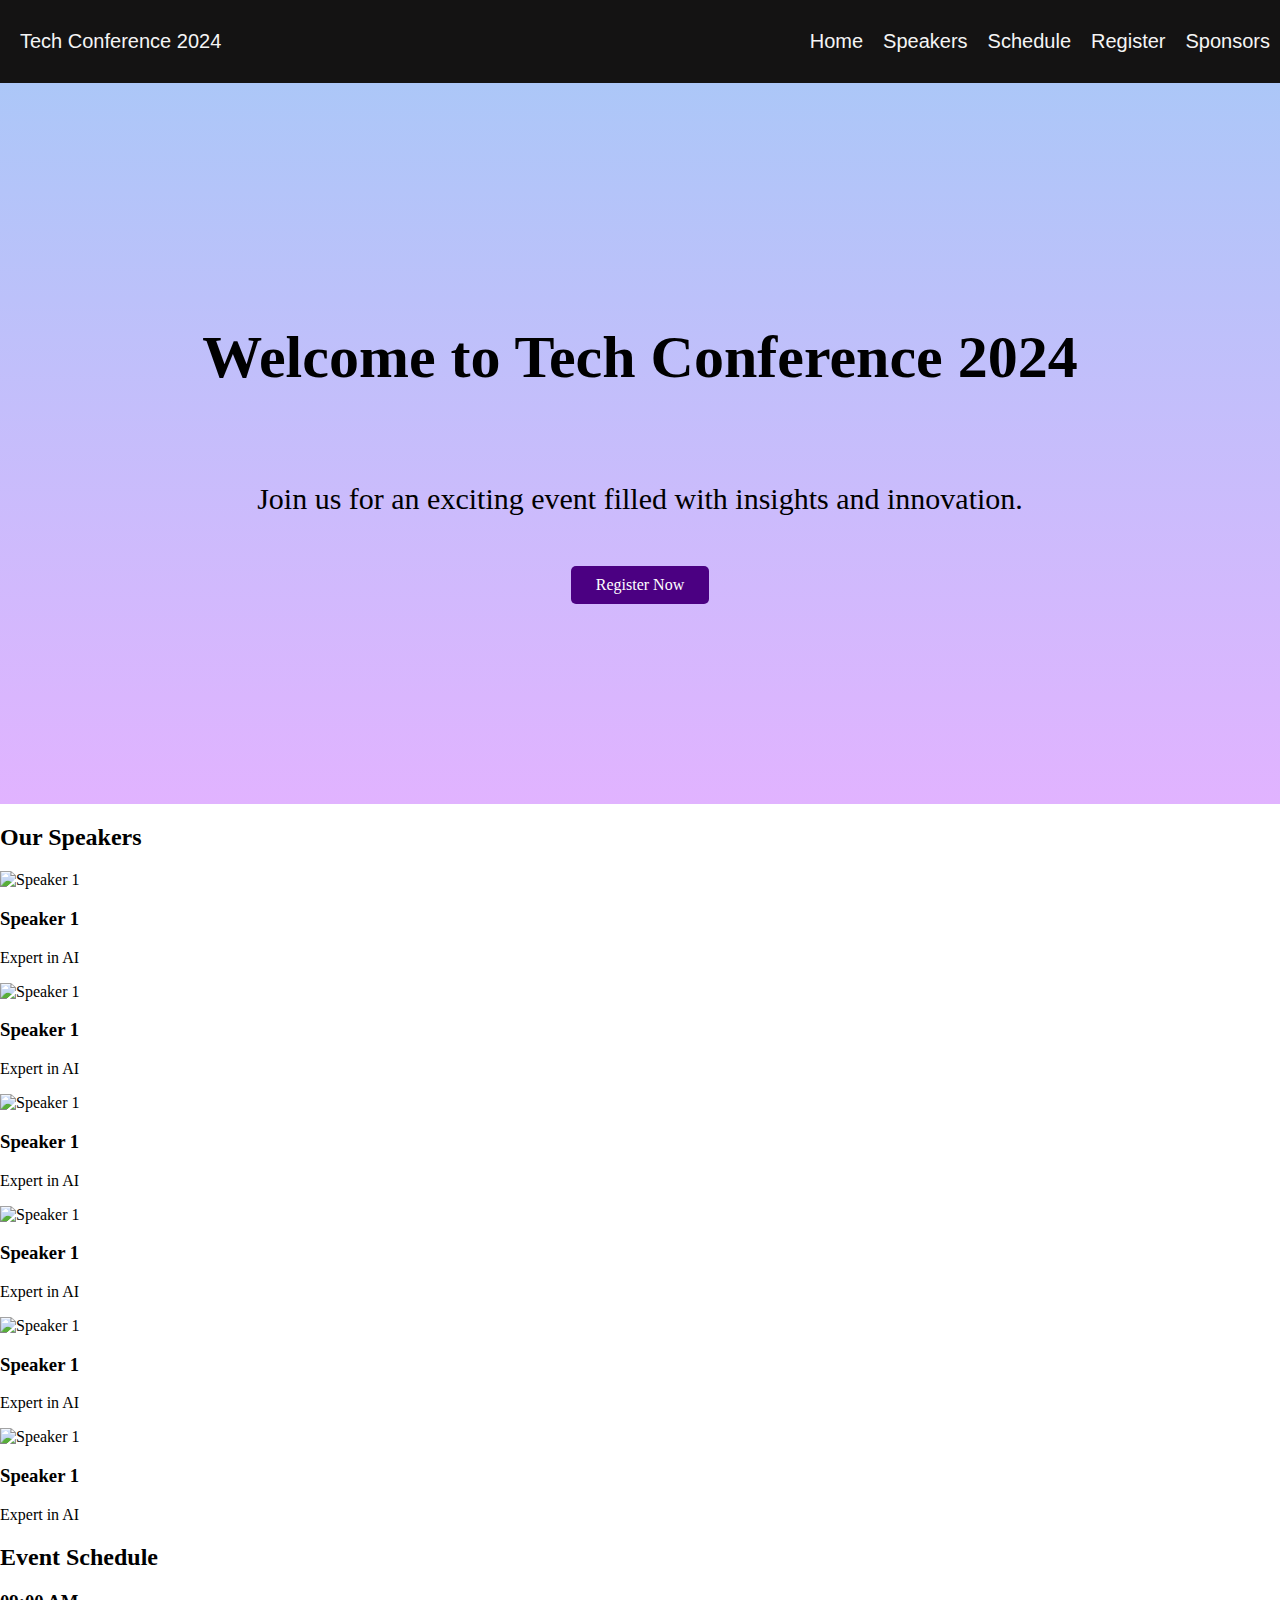
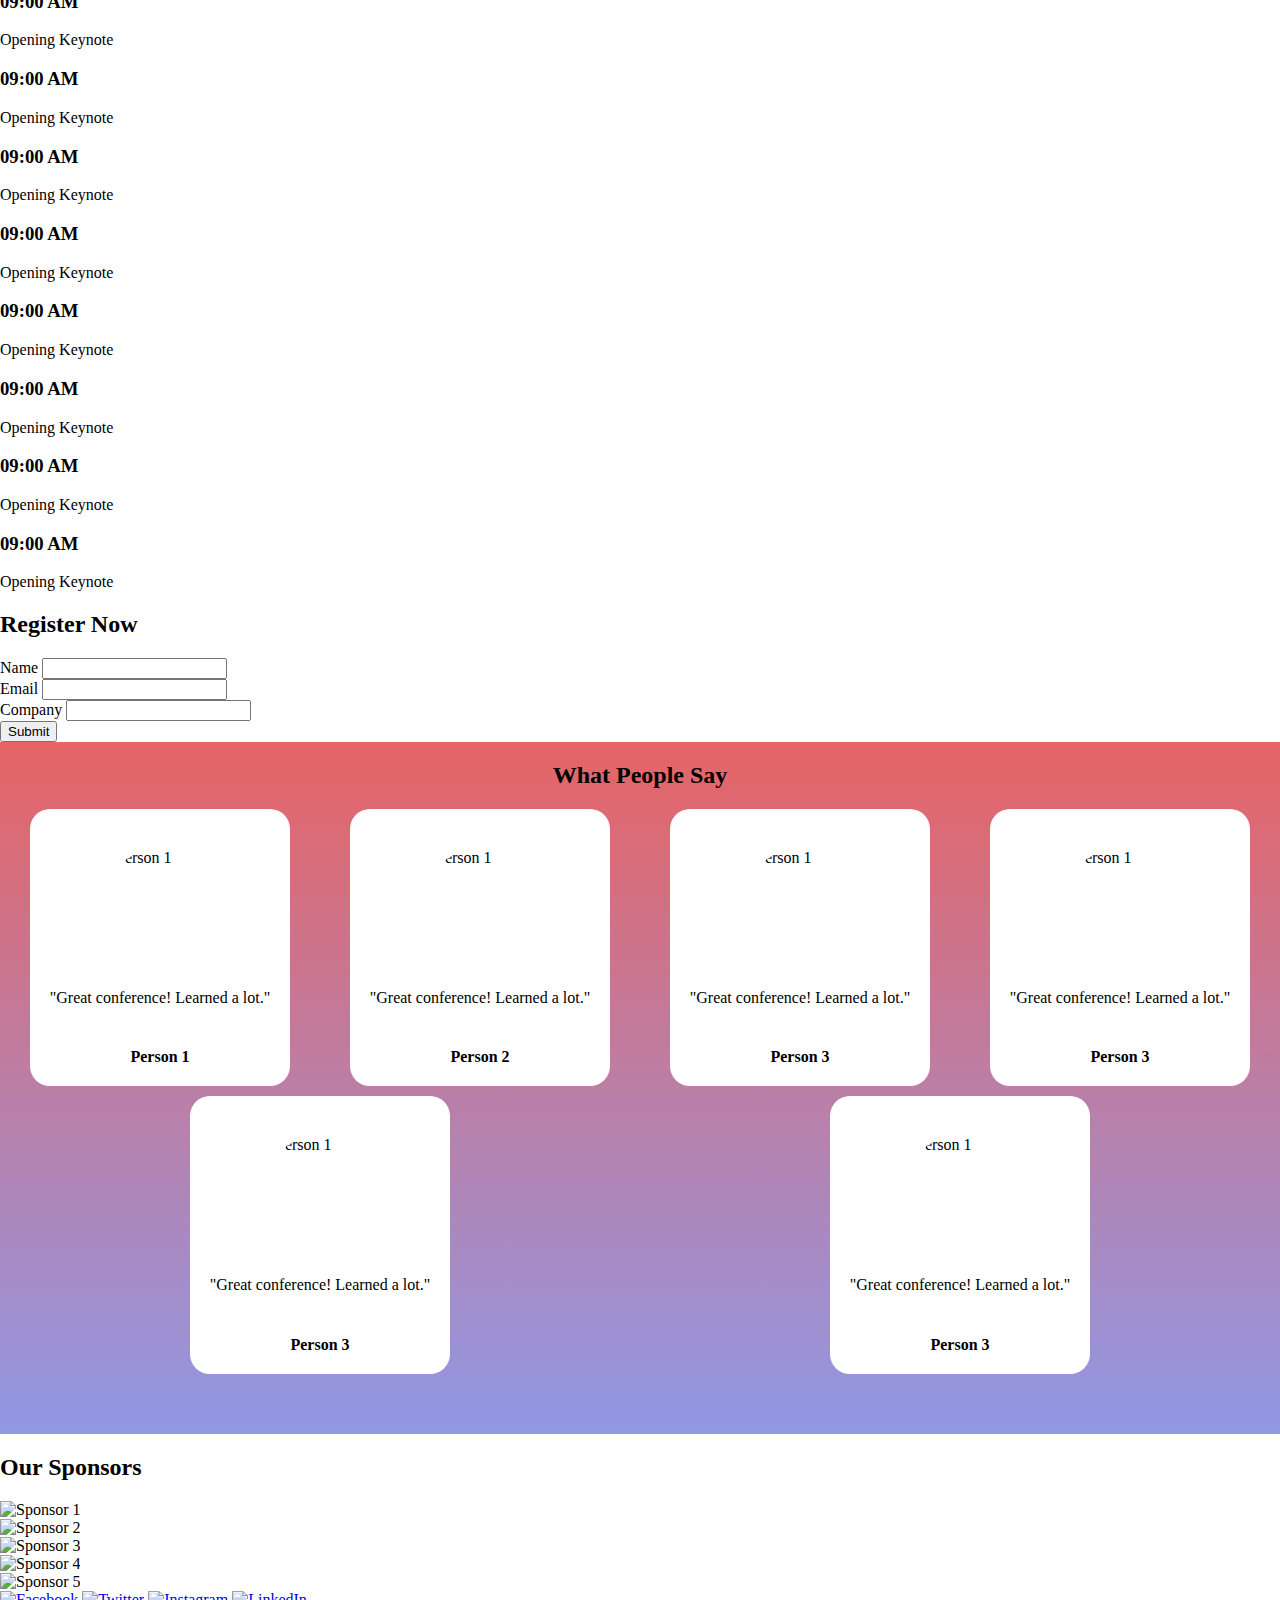
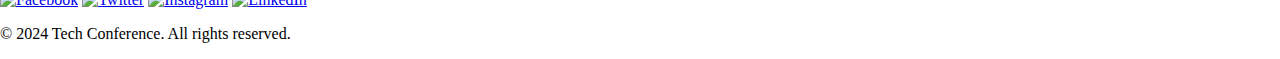
==== index.html @ 84634fe8 "testimonials" ====
<!DOCTYPE html>
<html lang="en">
  <head>
    <meta charset="UTF-8" />
    <meta http-equiv="X-UA-Compatible" content="IE=edge" />
    <meta name="viewport" content="width=device-width, initial-scale=1.0"/>
    <script src="https://kit.fontawesome.com/ff0b310edb.js" crossorigin="anonymous"></script>
    <link rel="stylesheet" type="text/css" href="styles/heading.css" />
    <link rel="stylesheet" type="text/css" href="styles/hero.css" />
    <link rel="stylesheet" type="text/css" href="styles/speakers.css" />
    <link rel="stylesheet" type="text/css" href="styles/schedule.css" />
    <link rel="stylesheet" type="text/css" href="styles/register.css" />
    <link rel="stylesheet" type="text/css" href="styles/testimonials.css" />
    <link rel="stylesheet" type="text/css" href="styles/sponsors.css" />
    <link rel="stylesheet" type="text/css" href="styles/footer.css" />
    <link rel="stylesheet" type="text/css" href="styles/reset.css" />
    <title>Responsive CSS with Flexbox and Grid</title>
  </head>
  <body>
    <section class="heading">
      <div class="logo">Tech Conference 2024</div>
      <nav class="nav">
        <ul class="nav-list">
          <li class="nav-item"><a href="#home">Home</a></li>
          <li class="nav-item"><a href="#speakers">Speakers</a></li>
          <li class="nav-item"><a href="#schedule">Schedule</a></li>
          <li class="nav-item"><a href="#register">Register</a></li>
          <li class="nav-item"><a href="#sponsors">Sponsors</a></li>
        </ul>
        <!-- Use this nav list to display for mobile-->
        <!-- <ul class="nav-list-mobile">
          <li class="nav-item-mobile"><a href="#home"><i class="fa-regular fa-house"></i><i class="fa-regular fa-font-awesome"></i></a></li>
          <li class="nav-item-mobile"><a href="#speakers"><i class="fa-regular fa-people-group"></i></a></li>
          <li class="nav-item-mobile"><a href="#schedule"><i class="fa-regular fa-calendar-xmark"></i></a></li>
          <li class="nav-item-mobile"><a href="#register"><i class="fa-regular fa-address-card"></i></a></li>
          <li class="nav-item-mobile"><a href="#sponsors"><i class="fa-regular fa-money-bill-1"></i></a></li>
        </ul> -->
      </nav>
    </section>
    <section class="hero">
      <div class="hero-content">
        <h1>Welcome to Tech Conference 2024</h1>
        <p>
          Join us for an exciting event filled with insights and innovation.
        </p>
        <a href="#register" class="cta-button">Register Now</a>
      </div>
    </section>
    <section id="speakers" class="speakers">
      <h2>Our Speakers</h2>
      <div class="speakers-grid">
        <div class="speaker-card">
          <img src="/images/speakers/one.jpg" alt="Speaker 1" />
          <h3>Speaker 1</h3>
          <p>Expert in AI</p>
        </div>
        <div class="speaker-card">
          <img src="/images/speakers/two.jpg" alt="Speaker 1" />
          <h3>Speaker 1</h3>
          <p>Expert in AI</p>
        </div>
        <div class="speaker-card">
          <img src="/images/speakers/three.jpg" alt="Speaker 1" />
          <h3>Speaker 1</h3>
          <p>Expert in AI</p>
        </div>
        <div class="speaker-card">
          <img src="/images/speakers/four.jpg" alt="Speaker 1" />
          <h3>Speaker 1</h3>
          <p>Expert in AI</p>
        </div>
        <div class="speaker-card">
          <img src="/images/speakers/five.jpg" alt="Speaker 1" />
          <h3>Speaker 1</h3>
          <p>Expert in AI</p>
        </div>
        <div class="speaker-card">
          <img src="/images/speakers/six.jpg" alt="Speaker 1" />
          <h3>Speaker 1</h3>
          <p>Expert in AI</p>
        </div>
      </div>
    </section>
    <section id="schedule" class="schedule">
      <h2>Event Schedule</h2>
      <div class="schedule-grid">
        <div class="time-slot">
          <h3>09:00 AM</h3>
          <p>Opening Keynote</p>
        </div>
        <div class="time-slot">
          <h3>09:00 AM</h3>
          <p>Opening Keynote</p>
        </div>
        <div class="time-slot">
          <h3>09:00 AM</h3>
          <p>Opening Keynote</p>
        </div>
        <div class="time-slot">
          <h3>09:00 AM</h3>
          <p>Opening Keynote</p>
        </div>
        <div class="time-slot">
          <h3>09:00 AM</h3>
          <p>Opening Keynote</p>
        </div>
        <div class="time-slot">
          <h3>09:00 AM</h3>
          <p>Opening Keynote</p>
        </div>
        <div class="time-slot time-slot-last">
          <h3>09:00 AM</h3>
          <p>Opening Keynote</p>
        </div>
        <div class="time-slot time-slot-last">
          <h3>09:00 AM</h3>
          <p>Opening Keynote</p>
        </div>
        <!-- More time slots -->
      </div>
    </section>
    <section id="register" class="register">
      <h2>Register Now</h2>
      <form class="registration-form">
        <div class="form-group">
          <label for="name">Name</label>
          <input type="text" id="name" name="name" />
        </div>
        <div class="form-group">
          <label for="email">Email</label>
          <input type="email" id="email" name="email" />
        </div>
        <div class="form-group">
          <label for="company">Company</label>
          <input type="company" id="company" name="company" />
        </div>
        <!-- More form groups -->
        <button type="submit" class="submit-button">Submit</button>
      </form>
    </section>
    <section id="testimonials" class="testimonials">
      <h2>What People Say</h2>
      <div class="testimonials-grid">
        <div class="testimonial-card">
          <img src="images/speakers/four.jpg" alt="Person 1" />
          <p>"Great conference! Learned a lot."</p>
          <h4>Person 1</h4>
        </div>
        <div class="testimonial-card">
          <img src="images/speakers/five.jpg" alt="Person 1" />
          <p>"Great conference! Learned a lot."</p>
          <h4>Person 2</h4>
        </div>
        <div class="testimonial-card">
          <img src="images/speakers/six.jpg" alt="Person 1" />
          <p>"Great conference! Learned a lot."</p>
          <h4>Person 3</h4>
        </div>
        <div class="testimonial-card">
          <img src="images/speakers/three.jpg" alt="Person 1" />
          <p>"Great conference! Learned a lot."</p>
          <h4>Person 3</h4>
        </div>
        <div class="testimonial-card">
          <img src="images/speakers/two.jpg" alt="Person 1" />
          <p>"Great conference! Learned a lot."</p>
          <h4>Person 3</h4>
        </div>
        <div class="testimonial-card">
          <img src="images/speakers/one.jpg" alt="Person 1" />
          <p>"Great conference! Learned a lot."</p>
          <h4>Person 3</h4>
        </div>
        <!-- More testimonial cards -->
      </div>
    </section>
    <section id="sponsors" class="sponsors">
      <h2>Our Sponsors</h2>
      <div class="sponsors-grid">
        <div class="sponsor-card">
          <img src="/images/sponsors/company1.png" alt="Sponsor 1" />
        </div>
        <div class="sponsor-card">
          <img src="/images/sponsors/company2.png" alt="Sponsor 2" />
        </div>
        <div class="sponsor-card">
          <img src="/images/sponsors/company3.png" alt="Sponsor 3" />
        </div>
        <div class="sponsor-card">
          <img src="/images/sponsors/company4.png" alt="Sponsor 4" />
        </div>
        <div class="sponsor-card">
          <img src="/images/sponsors/company5.png" alt="Sponsor 5" />
        </div>
      </div>
    </section>
    <footer class="footer">
      <div class="footer-content">
        <div class="social-media">
          <a href="#"
            ><img src="/images/socials/facebook.jpeg" alt="Facebook"
          /></a>
          <a href="#"
            ><img src="/images/socials/twitter.png" alt="Twitter"
          /></a>
          <a href="#"
            ><img src="/images/socials/instagram.png" alt="Instagram"
          /></a>
          <a href="#"
            ><img src="/images/socials/linkedln.png" alt="LinkedIn"
          /></a>
        </div>
        <div class="footer-info">
          <p>&copy; 2024 Tech Conference. All rights reserved.</p>
        </div>
      </div>
    </footer>
  </body>
</html>
---- styles/heading.css ----
html,body{
  margin: 0;
  padding: 0;
  box-sizing: border-box;
}

.heading {
  background-color: rgb(20, 19, 19);
  display: grid;
  grid-template-columns: 1fr auto;
  align-items: center;
  color: whitesmoke;
}
 
.logo{
  font-family: Arial, Helvetica, sans-serif;
  font-size: 20px;
  padding: 20px;
}
 
.nav {
  display: flex;
  justify-content: center;
}
 
.nav-list {
  display: none;
}
 
.nav-list-mobile {
  display: flex;
  flex-direction: row;
  flex-wrap: nowrap;
  justify-content: space-between;
  padding: 15px;
  gap: 25px;
  list-style-type: none;
  }
 
.fa-regular {
  font-size: 25px;
  color: whitesmoke;
}
 
.nav-item {
  font-family: Arial, Helvetica, sans-serif;
  padding: 10px;
}
 
.nav-item a {
  color: whitesmoke;
  text-decoration: none;
}
 
a:hover{
  color: white;
}
 
a:visited {
  color: white;
}
 
/*Desktop Media Query*/
@media screen and (min-width: 768px) {
  .nav-list {
    display: flex;
    flex-direction: row;
    flex-wrap: nowrap;
    list-style-type: none;
    font-size: 20px;
  }
 
  .nav-list-mobile {
      display: none;
  }
}
---- styles/hero.css ----
.hero {
    display: flex;
    justify-content: center;
    background-image: linear-gradient(rgb(172, 199, 248), rgb(225, 179, 255));
    flex: wrap;
}
   

.hero-content {
 display: flex;
 flex-direction: column;
 align-items: center;
 gap: 20px;
 padding: 200px;
 font-size: 30px;
}

.cta-button {
  border: none;
  outline: 0;
  display: inline-block;
  padding: 10px 25px;
  color: white;
  background-color: indigo;
  cursor: pointer;
  text-decoration: none;
  border-radius: 5px;
  font-size: 16px;
}
---- styles/testimonials.css ----
.testimonials {
    display: flex;
    flex-direction: row;
    flex-wrap: wrap;
    justify-content: center;
    background: linear-gradient(#e66465, #9198e5);
    padding-bottom: 50px;

}

.testimonials-grid {
    display: flex;
    flex-wrap: wrap;
    flex: 1 1 100%;
    justify-content: space-around;
}

.testimonial-card {
    display: flex;
    align-items: center;
    background: #fff;
    margin-bottom: 10px;
    border-radius: 20px;
    flex-direction: column;
    justify-content: space-between;
    
}

.testimonial-card img {
    height: 120px;
    width: 120px;
    flex-direction: row;
    border-radius: 50%;
    margin-top: 40px;

}

.testimonial-card p {
    margin: 20px;
    margin-bottom: 20px;

}

.testimonials h2 {
    margin-top: 20px;
    margin-bottom: 20px;
}

.testimonials h4{
    margin-bottom: 20px;
}

@media (min-width: 768px) {
    .testimonials {display: flex;
        flex: 1 1 50%}
    }

@media (min-width: 768) and (max-width: 1024) {
    .testimonials {display: flex;
    flex: 1 1 calc (50% - 20px)l;
    }
}

@media (min-width: 1200px){
    .testimonials {display: flex;
        flex: 1 1 calc (50% - 20px)
    }
}
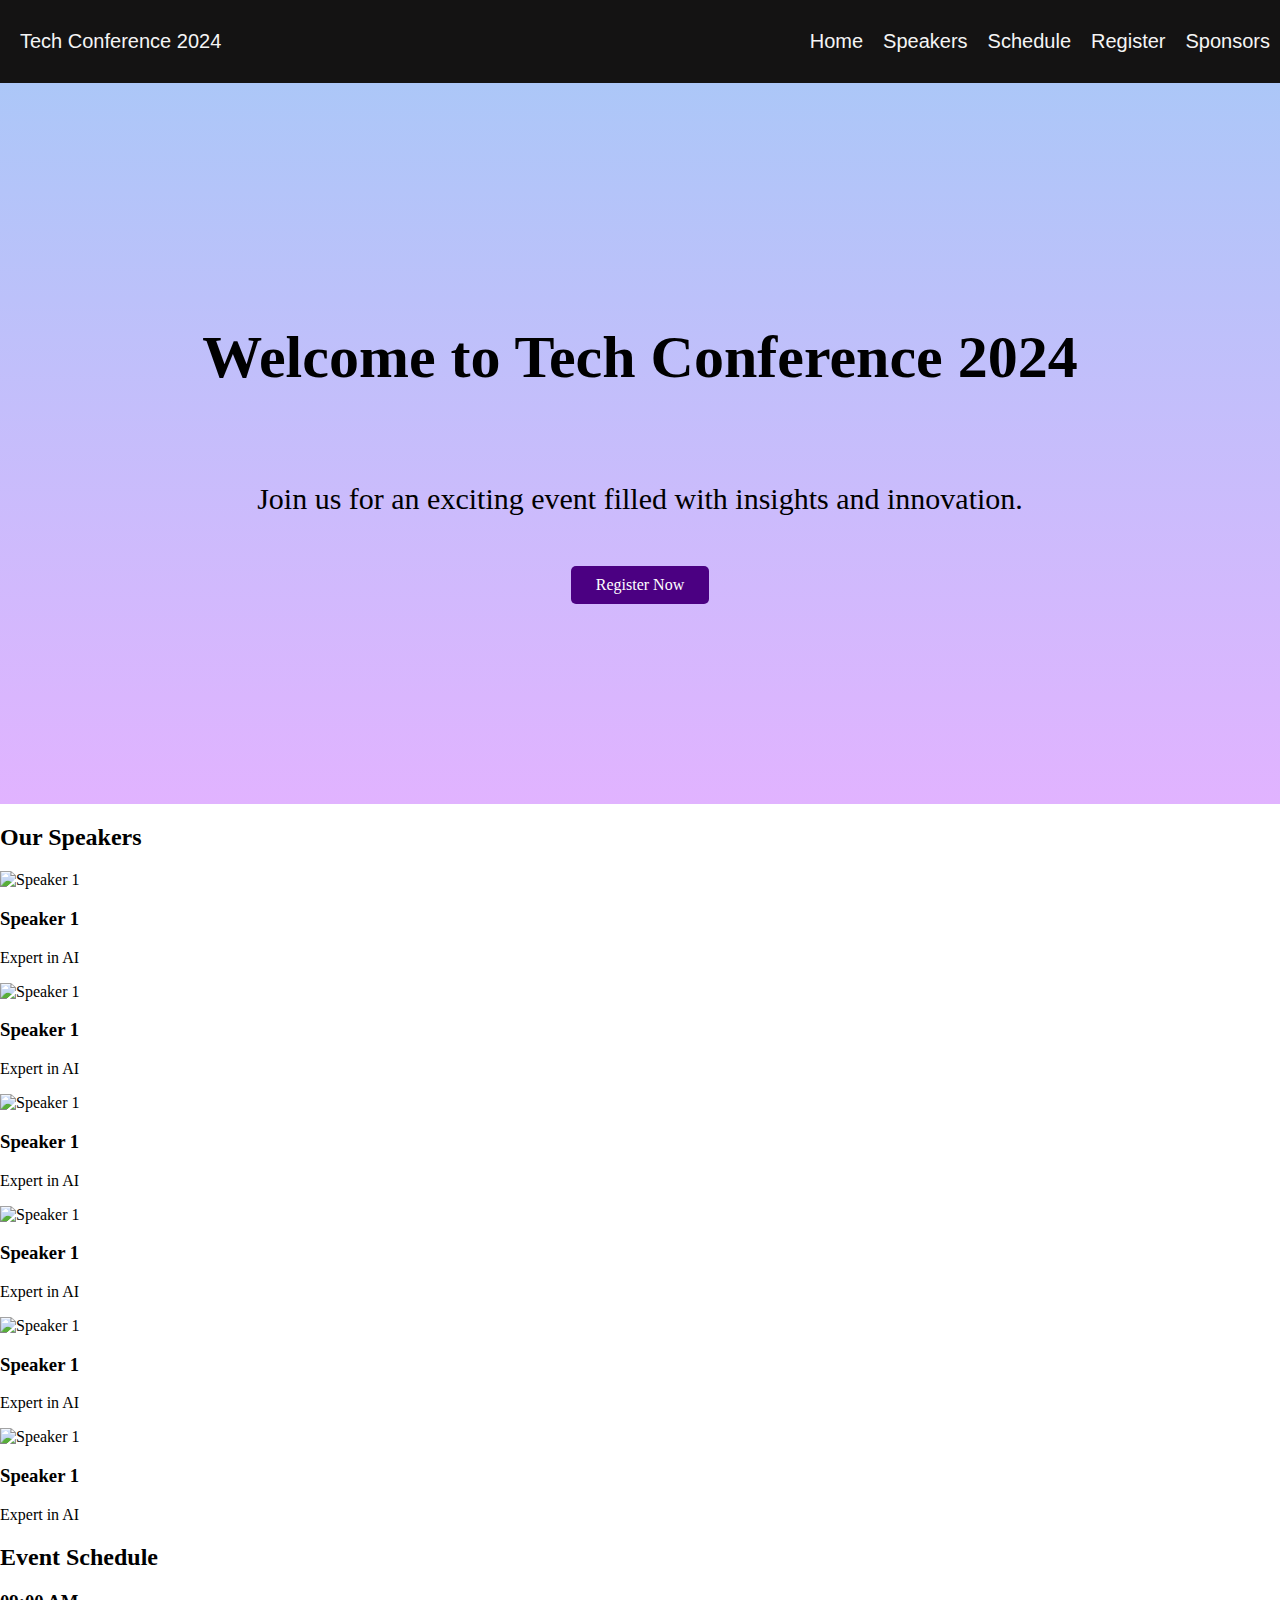
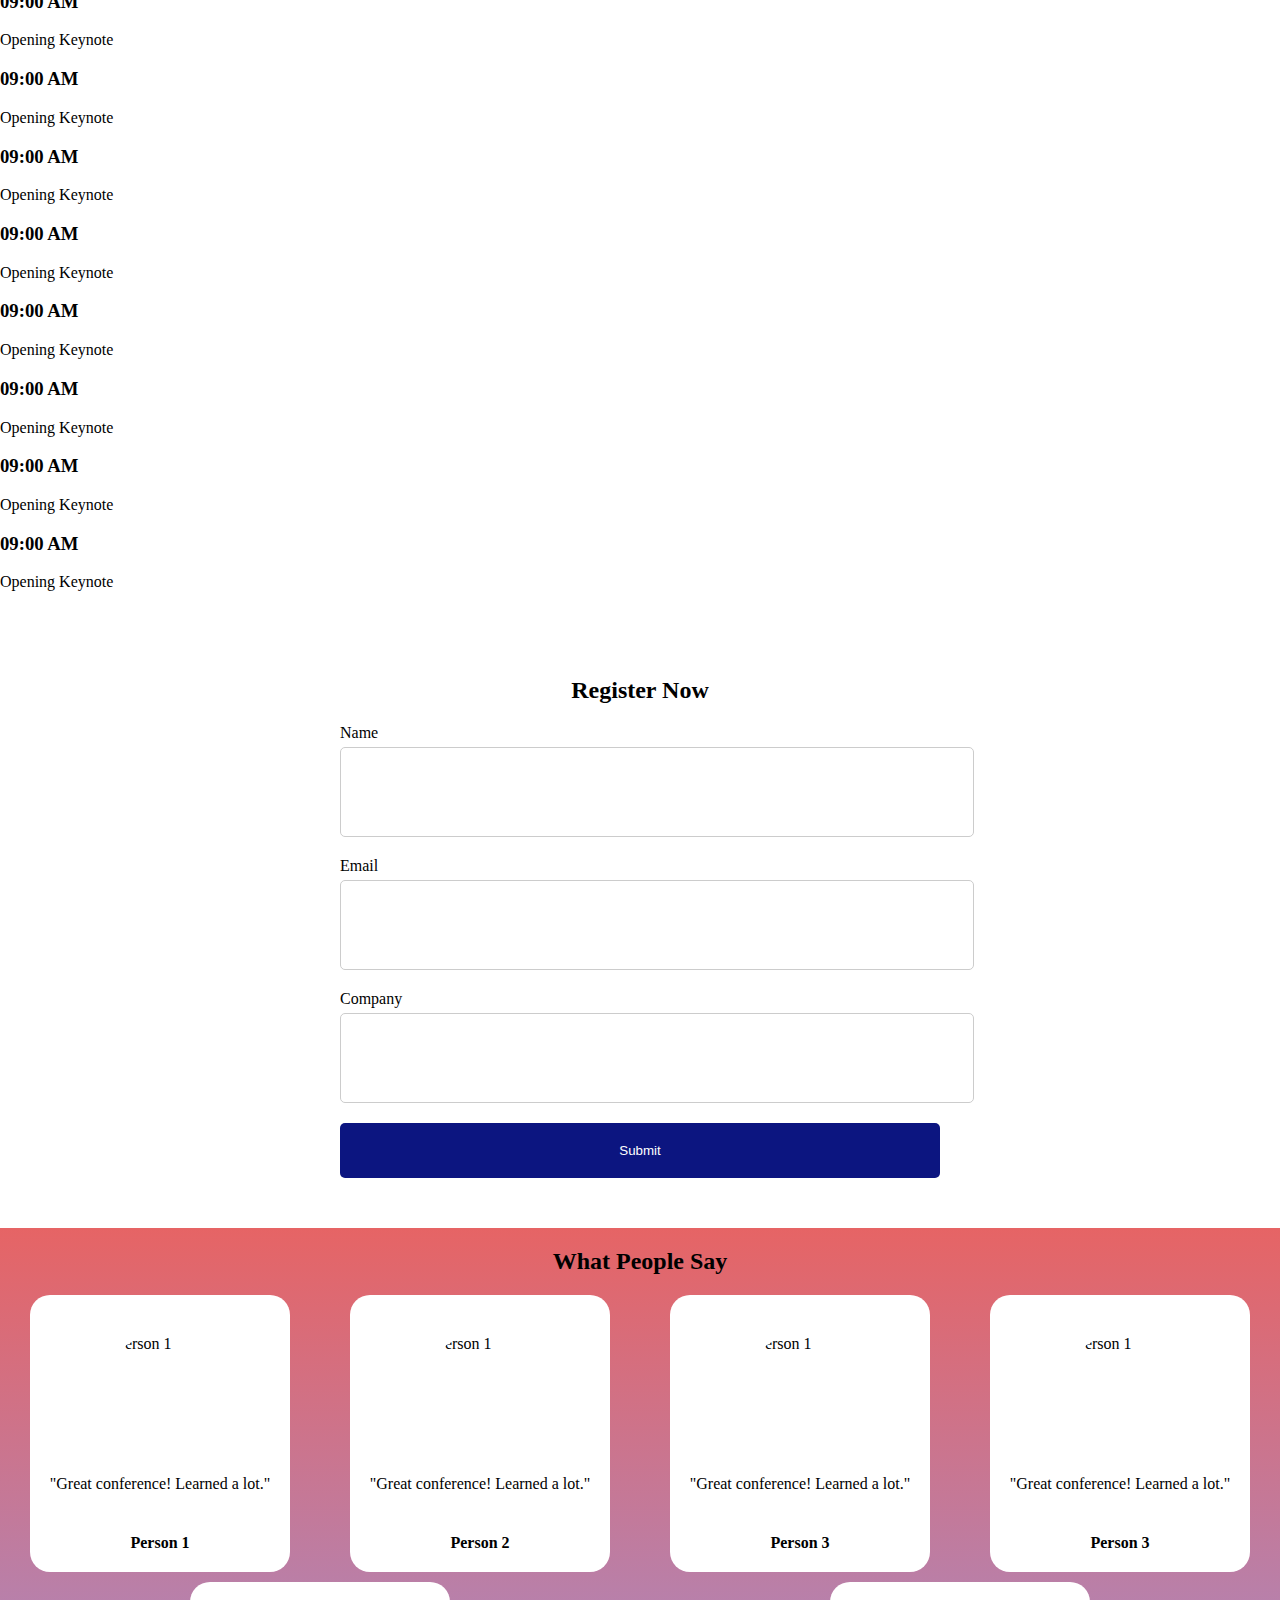
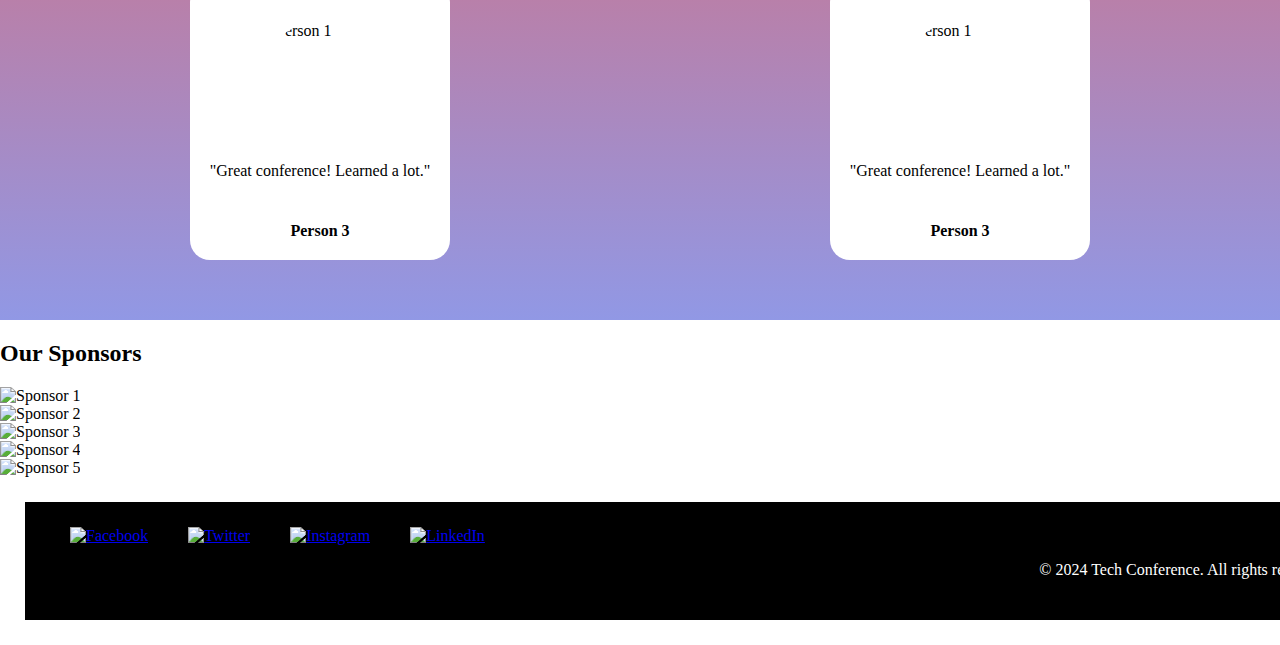
==== commit 694f85d8: "clean up" ====
--- a/index.html
+++ b/index.html
@@ -27,14 +27,14 @@
           <li class="nav-item"><a href="#register">Register</a></li>
           <li class="nav-item"><a href="#sponsors">Sponsors</a></li>
         </ul>
-        <!-- Use this nav list to display for mobile-->
-        <!-- <ul class="nav-list-mobile">
+        <!-- Use this nav list to display for mobile -->
+        <ul class="nav-list-mobile">
           <li class="nav-item-mobile"><a href="#home"><i class="fa-regular fa-house"></i><i class="fa-regular fa-font-awesome"></i></a></li>
           <li class="nav-item-mobile"><a href="#speakers"><i class="fa-regular fa-people-group"></i></a></li>
           <li class="nav-item-mobile"><a href="#schedule"><i class="fa-regular fa-calendar-xmark"></i></a></li>
           <li class="nav-item-mobile"><a href="#register"><i class="fa-regular fa-address-card"></i></a></li>
           <li class="nav-item-mobile"><a href="#sponsors"><i class="fa-regular fa-money-bill-1"></i></a></li>
-        </ul> -->
+        </ul>
       </nav>
     </section>
     <section class="hero">
@@ -81,7 +81,7 @@
         </div>
       </div>
     </section>
-    <section id="schedule" class="schedule">
+     <section id="schedule" class="schedule">
       <h2>Event Schedule</h2>
       <div class="schedule-grid">
         <div class="time-slot">
@@ -115,8 +115,7 @@
         <div class="time-slot time-slot-last">
           <h3>09:00 AM</h3>
           <p>Opening Keynote</p>
-        </div>
-        <!-- More time slots -->
+        </div> 
       </div>
     </section>
     <section id="register" class="register">
@@ -134,7 +133,6 @@
           <label for="company">Company</label>
           <input type="company" id="company" name="company" />
         </div>
-        <!-- More form groups -->
         <button type="submit" class="submit-button">Submit</button>
       </form>
     </section>
@@ -170,8 +168,7 @@
           <img src="images/speakers/one.jpg" alt="Person 1" />
           <p>"Great conference! Learned a lot."</p>
           <h4>Person 3</h4>
-        </div>
-        <!-- More testimonial cards -->
+        </div> 
       </div>
     </section>
     <section id="sponsors" class="sponsors">
@@ -198,16 +195,16 @@
       <div class="footer-content">
         <div class="social-media">
           <a href="#"
-            ><img src="/images/socials/facebook.jpeg" alt="Facebook"
-          /></a>
-          <a href="#"
-            ><img src="/images/socials/twitter.png" alt="Twitter"
-          /></a>
-          <a href="#"
-            ><img src="/images/socials/instagram.png" alt="Instagram"
-          /></a>
-          <a href="#"
-            ><img src="/images/socials/linkedln.png" alt="LinkedIn"
+            ><img src="images/socials/facebook.jpeg" alt="Facebook"
+          /></a>
+          <a href="#"
+            ><img src="images/socials/twitter.png" alt="Twitter"
+          /></a>
+          <a href="#"
+            ><img src="images/socials/instagram.png" alt="Instagram"
+          /></a>
+          <a href="#"
+            ><img src="images/socials/linkedln.png" alt="LinkedIn"
           /></a>
         </div>
         <div class="footer-info">
--- a/styles/register.css
+++ b/styles/register.css
@@ -0,0 +1,42 @@
+.register {
+    padding: 50px 20px;
+    text-align: center;
+  }
+  
+  .registration-form {
+    display: grid;
+    gap: 20px;
+    max-width: 600px;
+    margin: 0 auto;
+  }
+  
+  .form-group {
+    display: flex;
+    flex-direction: column;
+    align-items: flex-start;
+  }
+  
+  .form-group label {
+    margin-bottom: 5px;
+  }
+  
+  .form-group input {
+    width: 100%;
+    height: 56px;
+    padding: 16px;
+    border: 1px solid #ccc;
+    border-radius: 5px;
+  }
+  
+  .submit-button {
+    padding: 20px 20px;
+    background-color: #0c1580;
+    color: #fff;
+    border: none;
+    border-radius: 5px;
+    cursor: pointer;
+  }
+  
+
+
+
--- a/styles/footer.css
+++ b/styles/footer.css
@@ -0,0 +1,36 @@
+.footer {background-color: black;
+    justify-content: space-between;
+    align-items: center;
+    width: 100%;
+    padding: 25px;
+    border: 25px navy;
+    color: white;
+    text-align: right;
+    margin: 25px
+    
+ 
+}
+
+.footer-content {  
+ 
+}
+
+.social-media {  
+ display: flex;
+ flex-wrap: wrap;
+ flex-direction: row;
+ 
+}
+
+.social-media img { 
+    width: 40px;
+    height: auto;
+    margin: 0 20px;
+    
+ 
+ 
+}
+
+.footer-info {
+  
+}
